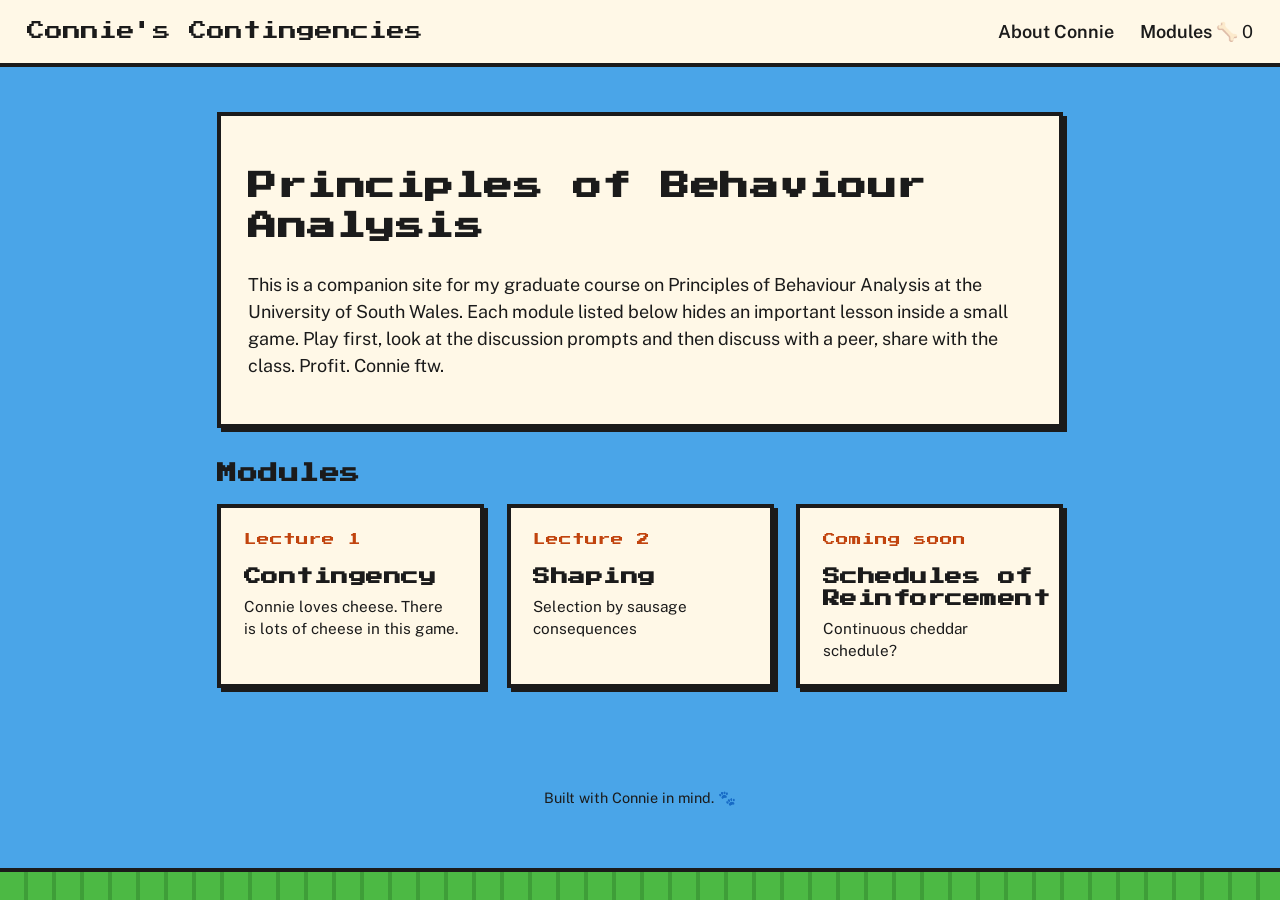
==== index.html @ 33df30ab "Initial commit" ====
<!DOCTYPE html>
<html lang="en">
<head>
  <meta charset="UTF-8" />
  <meta name="viewport" content="width=device-width, initial-scale=1.0" />
  <title>Connie's Contingencies</title>
  <link rel="preconnect" href="https://fonts.googleapis.com">
  <link href="https://fonts.googleapis.com/css2?family=Press+Start+2P&family=Public+Sans:wght@400;600&display=swap" rel="stylesheet">
  <link rel="stylesheet" href="css/style.css" />
</head>
<body>

  <header class="site-header">
    <a class="brand" href="index.html">
      <span class="brand-title">Connie's Contingencies</span>
    </a>
    <nav class="site-nav">
      <a href="connie.html">About Connie</a>
      <a href="#modules">Modules</a>
      <span data-treats-counter-wrap>🦴 <span data-treats-counter>0</span></span>
    </nav>
  </header>

  <main>
    <section class="card">
      <h1>Principles of Behaviour Analysis</h1>
      <p>
        This is a companion site for my graduate course on Principles of Behaviour Analysis at the University of South Wales.
        Each module listed below hides an important lesson inside a small game. Play first,
        look at the discussion prompts and then discuss with a peer, share with the class. Profit.
        Connie ftw.
      </p>
    </section>

    <h2 id="modules">Modules</h2>
    <div class="module-grid">

      <a class="module-tile" href="modules/contingencies.html">
        <span class="lecture-no">Lecture 1</span>
        <h3>Contingency</h3>
        <p>Connie loves cheese. There is lots of cheese in this game.</p>
      </a>

      <a class="module-tile" href="modules/shaping.html">
        <span class="lecture-no">Lecture 2</span>
        <h3>Shaping</h3>
        <p>Selection by sausage consequences</p>
      </a>

      <a class="module-tile" href="#" aria-disabled="true">
        <span class="lecture-no">Coming soon</span>
        <h3>Schedules of Reinforcement</h3>
        <p>Continuous cheddar schedule?</p>
      </a>

    </div>
  </main>

  <footer>
    Built with Connie in mind. 🐾
  </footer>

  <script src="js/shared.js"></script>
</body>
</html>
---- css/style.css ----
/* ==========================================================================
   Connie's Contingencies — shared site styles
   Palette + type inspired by NES-era platformers (bright, saturated,
   black-outlined), not Game Boy monochrome.
   ========================================================================== */

:root {
  /* Core palette — named, deliberate, not defaults */
  --sky:        #4AA5E8;   /* bright cartoon sky blue, main background */
  --grass:      #4CB944;   /* saturated green, ground / secondary panels */
  --brick:      #C1440E;   /* warm brick red, headers / accents */
  --sun:        #FFC93C;   /* golden yellow, highlights / treats */
  --connie-tan: #C97B3D;   /* Connie's coat colour, warm toy-like tan */
  --ink:        #1B1B1B;   /* near-black outline colour, not pure #000 */
  --paper:      #FFF8E7;   /* warm off-white for text panels */

  --font-display: "Press Start 2P", monospace;
  --font-body: "Public Sans", "Segoe UI", system-ui, sans-serif;

  --pixel-border: 4px solid var(--ink);
  --shadow-hard: 4px 4px 0 var(--ink);
}

* { box-sizing: border-box; }

html, body {
  margin: 0;
  padding: 0;
  background: var(--sky);
  color: var(--ink);
  font-family: var(--font-body);
  font-size: 18px;
  line-height: 1.5;
}

/* Textured ground strip along the bottom of every page, Mario-style */
body::after {
  content: "";
  display: block;
  position: fixed;
  left: 0; right: 0; bottom: 0;
  height: 28px;
  background: repeating-linear-gradient(
    90deg,
    var(--grass) 0 24px,
    #3E9E38 24px 28px
  );
  border-top: var(--pixel-border);
  z-index: 0;
}

a { color: var(--brick); }
a:visited { color: var(--brick); }

h1, h2, h3, .display {
  font-family: var(--font-display);
  line-height: 1.4;
  letter-spacing: 0.5px;
}

h1 { font-size: 1.6rem; }
h2 { font-size: 1.1rem; }

.site-header {
  display: flex;
  align-items: center;
  justify-content: space-between;
  gap: 1rem;
  padding: 1rem 1.5rem;
  background: var(--paper);
  border-bottom: var(--pixel-border);
  position: relative;
  z-index: 1;
}

.site-header .brand {
  display: flex;
  align-items: center;
  gap: 0.75rem;
  text-decoration: none;
  color: var(--ink);
}

.brand-title {
  font-family: var(--font-display);
  font-size: 1rem;
}

.site-nav a {
  margin-left: 1.25rem;
  text-decoration: none;
  font-weight: 600;
  color: var(--ink);
  border-bottom: 3px solid transparent;
  padding-bottom: 2px;
}

.site-nav a:hover,
.site-nav a:focus-visible {
  border-bottom-color: var(--brick);
}

main {
  max-width: 900px;
  margin: 0 auto;
  padding: 2.5rem 1.5rem 4rem;
  position: relative;
  z-index: 1;
}

.card {
  background: var(--paper);
  border: var(--pixel-border);
  box-shadow: var(--shadow-hard);
  padding: 1.5rem;
  margin-bottom: 1.75rem;
}

.module-grid {
  display: grid;
  grid-template-columns: repeat(auto-fill, minmax(220px, 1fr));
  gap: 1.25rem;
}

.module-tile {
  display: flex;
  flex-direction: column;
  gap: 0.4rem;
  text-decoration: none;
  color: var(--ink);
  background: var(--paper);
  border: var(--pixel-border);
  box-shadow: var(--shadow-hard);
  padding: 1.25rem;
  min-height: 9.5rem;
  transition: transform 0.08s ease-out;
}

.module-tile:hover,
.module-tile:focus-visible {
  transform: translate(-2px, -2px);
  box-shadow: 6px 6px 0 var(--ink);
}

.module-tile .lecture-no {
  font-family: var(--font-display);
  font-size: 0.7rem;
  color: var(--brick);
  display: block;
  margin-bottom: 0.5rem;
}

.module-tile h3 {
  margin: 0;
  font-size: 0.95rem;
  line-height: 1.3;
}

.module-tile p {
  margin: 0;
  font-size: 0.85rem;
  line-height: 1.45;
}

.btn {
  display: inline-block;
  font-family: var(--font-display);
  font-size: 0.8rem;
  background: var(--sun);
  color: var(--ink);
  border: var(--pixel-border);
  box-shadow: var(--shadow-hard);
  padding: 0.75rem 1.25rem;
  text-decoration: none;
  cursor: pointer;
}

.btn:hover,
.btn:focus-visible {
  transform: translate(-2px, -2px);
  box-shadow: 6px 6px 0 var(--ink);
}

.btn:active {
  transform: translate(2px, 2px);
  box-shadow: 0 0 0 var(--ink);
}

.pixel-frame {
  image-rendering: pixelated;
  image-rendering: crisp-edges;
}

footer {
  text-align: center;
  font-size: 0.8rem;
  padding: 1.5rem;
  position: relative;
  z-index: 1;
}

@media (prefers-reduced-motion: reduce) {
  .module-tile, .btn { transition: none; }
}

.connie-photo {
  width: 100%;
  max-width: 640px;
  margin: 1.5rem auto;
}

.connie-photo img {
  display: block;
  width: 100%;
  height: auto;
  border: 2px solid var(--ink);
}

.connie-photo figcaption {
  margin-top: 0.5rem;
  font-size: 0.85rem;
  text-align: center;
}
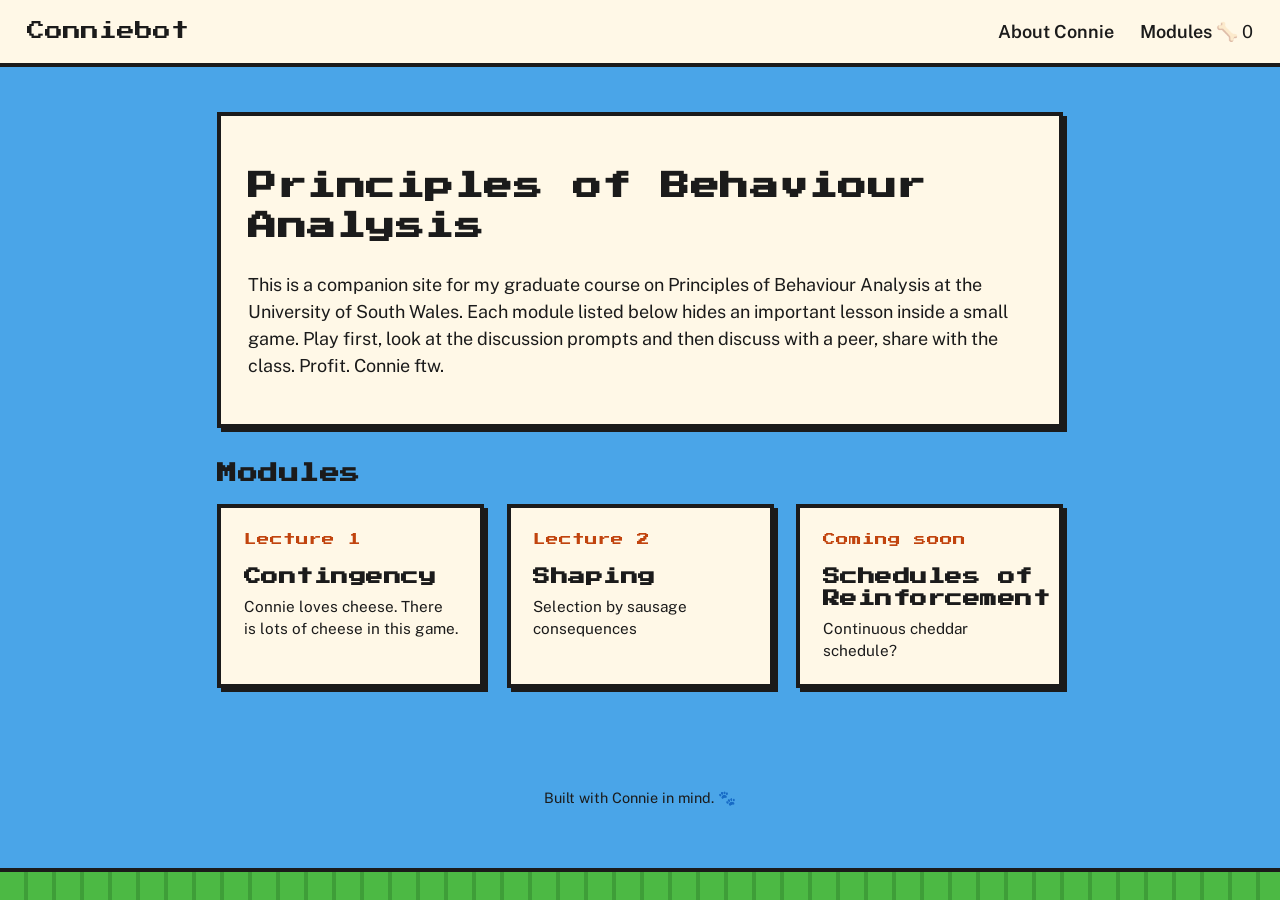
==== commit 53aff3ea: "changed text" ====
--- a/index.html
+++ b/index.html
@@ -3,7 +3,7 @@
 <head>
   <meta charset="UTF-8" />
   <meta name="viewport" content="width=device-width, initial-scale=1.0" />
-  <title>Connie's Contingencies</title>
+  <title>Conniebot</title>
   <link rel="preconnect" href="https://fonts.googleapis.com">
   <link href="https://fonts.googleapis.com/css2?family=Press+Start+2P&family=Public+Sans:wght@400;600&display=swap" rel="stylesheet">
   <link rel="stylesheet" href="css/style.css" />
@@ -12,7 +12,7 @@
 
   <header class="site-header">
     <a class="brand" href="index.html">
-      <span class="brand-title">Connie's Contingencies</span>
+      <span class="brand-title">Conniebot</span>
     </a>
     <nav class="site-nav">
       <a href="connie.html">About Connie</a>
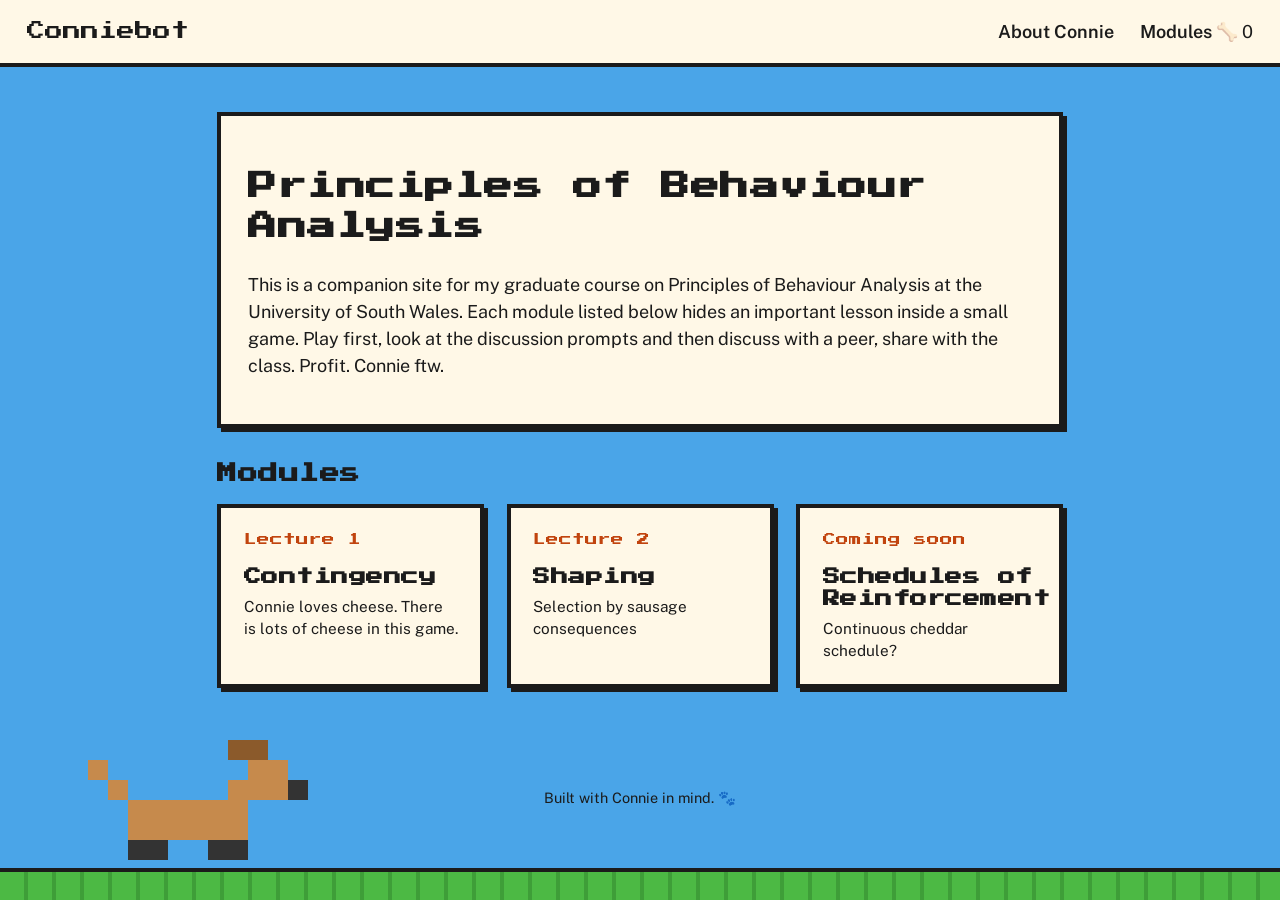
==== commit f7f95665: "update pixel connie on homepage" ====
--- a/index.html
+++ b/index.html
@@ -7,6 +7,52 @@
   <link rel="preconnect" href="https://fonts.googleapis.com">
   <link href="https://fonts.googleapis.com/css2?family=Press+Start+2P&family=Public+Sans:wght@400;600&display=swap" rel="stylesheet">
   <link rel="stylesheet" href="css/style.css" />
+  <style>
+    /* Mario-style retro pixel sausage dog container */
+    .pixel-dog-container {
+      position: fixed;
+      bottom: 20px; 
+      left: 20px;
+      z-index: 1000;
+      image-rendering: pixelated;
+    }
+
+    .pixel-dog {
+      position: relative;
+      width: 48px;
+      height: 24px;
+      /* Flip it and scale it, and anchor from the right so it stays on screen */
+      transform: scale(5) scaleX(-1); 
+      transform-origin: bottom right;
+    }
+
+    /* Pixel art blocks using box-shadow */
+    .pixel-dog::before {
+      content: "";
+      position: absolute;
+      bottom: 0;
+      left: 0;
+      width: 4px;
+      height: 4px;
+      background: transparent;
+      box-shadow: 
+        /* Body */
+        12px -8px 0 0 #c68a4c, 16px -8px 0 0 #c68a4c, 20px -8px 0 0 #c68a4c, 24px -8px 0 0 #c68a4c, 28px -8px 0 0 #c68a4c, 32px -8px 0 0 #c68a4c,
+        12px -12px 0 0 #c68a4c, 16px -12px 0 0 #c68a4c, 20px -12px 0 0 #c68a4c, 24px -12px 0 0 #c68a4c, 28px -12px 0 0 #c68a4c, 32px -12px 0 0 #c68a4c,
+        /* Head */
+        4px -16px 0 0 #c68a4c, 8px -16px 0 0 #c68a4c, 12px -16px 0 0 #c68a4c,
+        4px -20px 0 0 #c68a4c, 8px -20px 0 0 #c68a4c,
+        /* Snout */
+        0px -16px 0 0 #333333,
+        /* Ears */
+        8px -24px 0 0 #8b5a2b, 12px -24px 0 0 #8b5a2b,
+        /* Tail */
+        36px -16px 0 0 #c68a4c, 40px -20px 0 0 #c68a4c,
+        /* Legs */
+        12px -4px 0 0 #333333, 16px -4px 0 0 #333333,
+        28px -4px 0 0 #333333, 32px -4px 0 0 #333333;
+    }
+  </style>
 </head>
 <body>
 
@@ -60,6 +106,11 @@
     Built with Connie in mind. 🐾
   </footer>
 
+  <!-- Pixel Sausage Dog Element -->
+  <div class="pixel-dog-container">
+    <div class="pixel-dog"></div>
+  </div>
+
   <script src="js/shared.js"></script>
 </body>
-</html>
+</html>
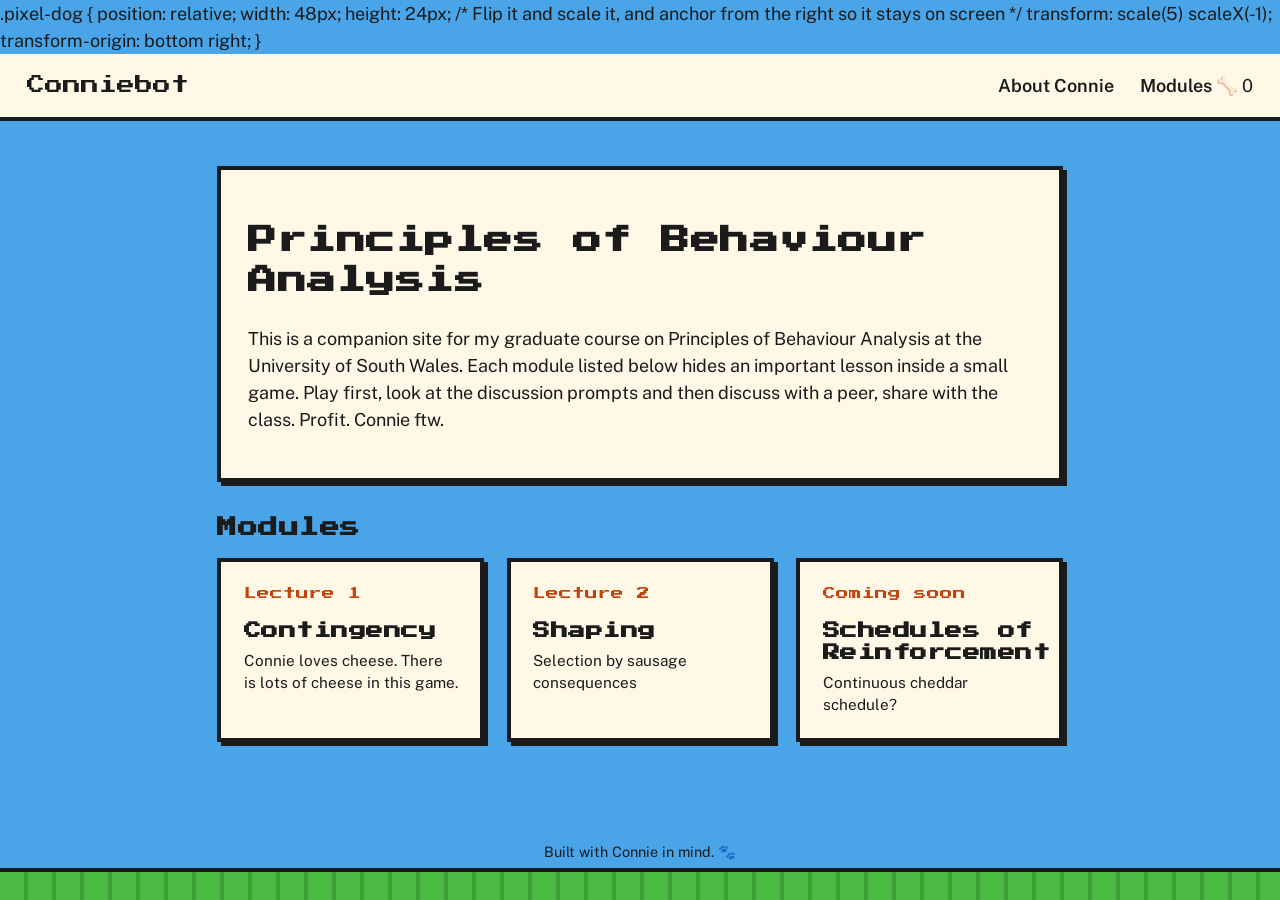
==== commit b5ede5c2: "update connie pixel for cell phone display" ====
--- a/index.html
+++ b/index.html
@@ -7,17 +7,7 @@
   <link rel="preconnect" href="https://fonts.googleapis.com">
   <link href="https://fonts.googleapis.com/css2?family=Press+Start+2P&family=Public+Sans:wght@400;600&display=swap" rel="stylesheet">
   <link rel="stylesheet" href="css/style.css" />
-  <style>
-    /* Mario-style retro pixel sausage dog container */
-    .pixel-dog-container {
-      position: fixed;
-      bottom: 20px; 
-      left: 20px;
-      z-index: 1000;
-      image-rendering: pixelated;
-    }
-
-    .pixel-dog {
+  .pixel-dog {
       position: relative;
       width: 48px;
       height: 24px;
@@ -25,34 +15,6 @@
       transform: scale(5) scaleX(-1); 
       transform-origin: bottom right;
     }
-
-    /* Pixel art blocks using box-shadow */
-    .pixel-dog::before {
-      content: "";
-      position: absolute;
-      bottom: 0;
-      left: 0;
-      width: 4px;
-      height: 4px;
-      background: transparent;
-      box-shadow: 
-        /* Body */
-        12px -8px 0 0 #c68a4c, 16px -8px 0 0 #c68a4c, 20px -8px 0 0 #c68a4c, 24px -8px 0 0 #c68a4c, 28px -8px 0 0 #c68a4c, 32px -8px 0 0 #c68a4c,
-        12px -12px 0 0 #c68a4c, 16px -12px 0 0 #c68a4c, 20px -12px 0 0 #c68a4c, 24px -12px 0 0 #c68a4c, 28px -12px 0 0 #c68a4c, 32px -12px 0 0 #c68a4c,
-        /* Head */
-        4px -16px 0 0 #c68a4c, 8px -16px 0 0 #c68a4c, 12px -16px 0 0 #c68a4c,
-        4px -20px 0 0 #c68a4c, 8px -20px 0 0 #c68a4c,
-        /* Snout */
-        0px -16px 0 0 #333333,
-        /* Ears */
-        8px -24px 0 0 #8b5a2b, 12px -24px 0 0 #8b5a2b,
-        /* Tail */
-        36px -16px 0 0 #c68a4c, 40px -20px 0 0 #c68a4c,
-        /* Legs */
-        12px -4px 0 0 #333333, 16px -4px 0 0 #333333,
-        28px -4px 0 0 #333333, 32px -4px 0 0 #333333;
-    }
-  </style>
 </head>
 <body>
 
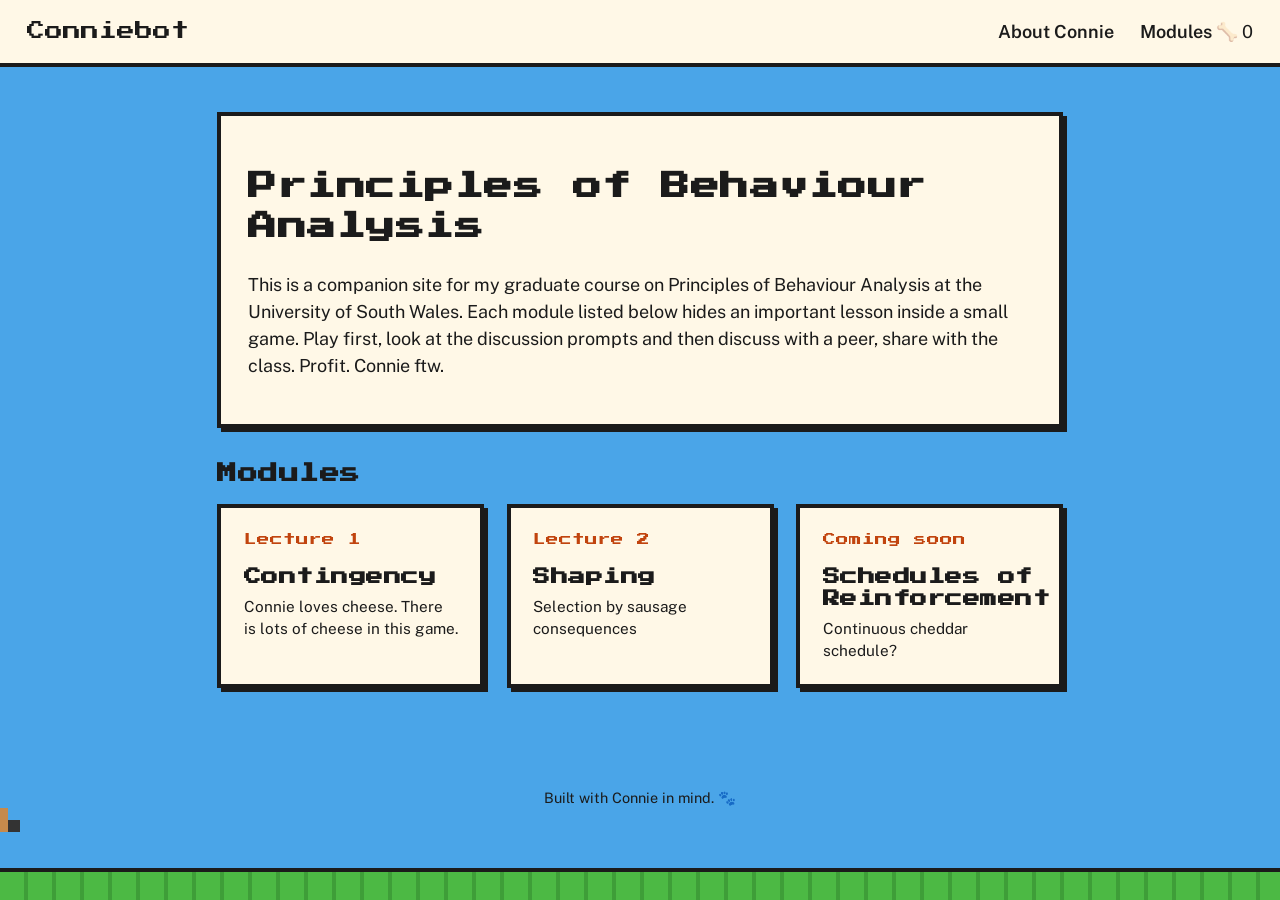
==== commit 696f41ef: "update pixel connie" ====
--- a/index.html
+++ b/index.html
@@ -7,14 +7,62 @@
   <link rel="preconnect" href="https://fonts.googleapis.com">
   <link href="https://fonts.googleapis.com/css2?family=Press+Start+2P&family=Public+Sans:wght@400;600&display=swap" rel="stylesheet">
   <link rel="stylesheet" href="css/style.css" />
-  .pixel-dog {
+  
+  <!-- CSS wrapped properly in style tags -->
+  <style>
+    .pixel-dog-container {
+      position: absolute;
+      bottom: 20px; 
+      left: 20px;
+      z-index: 10;
+      image-rendering: pixelated;
+    }
+
+    .pixel-dog {
       position: relative;
       width: 48px;
       height: 24px;
-      /* Flip it and scale it, and anchor from the right so it stays on screen */
-      transform: scale(5) scaleX(-1); 
-      transform-origin: bottom right;
+      transform: scale(3) scaleX(-1); 
+      transform-origin: bottom left;
     }
+
+    .pixel-dog::before {
+      content: "";
+      position: absolute;
+      bottom: 0;
+      left: 0;
+      width: 4px;
+      height: 4px;
+      background: transparent;
+      box-shadow: 
+        /* Body */
+        12px -8px 0 0 #c68a4c, 16px -8px 0 0 #c68a4c, 20px -8px 0 0 #c68a4c, 24px -8px 0 0 #c68a4c, 28px -8px 0 0 #c68a4c, 32px -8px 0 0 #c68a4c,
+        12px -12px 0 0 #c68a4c, 16px -12px 0 0 #c68a4c, 20px -12px 0 0 #c68a4c, 24px -12px 0 0 #c68a4c, 28px -12px 0 0 #c68a4c, 32px -12px 0 0 #c68a4c,
+        /* Head */
+        4px -16px 0 0 #c68a4c, 8px -16px 0 0 #c68a4c, 12px -16px 0 0 #c68a4c,
+        4px -20px 0 0 #c68a4c, 8px -20px 0 0 #c68a4c,
+        /* Snout */
+        0px -16px 0 0 #333333,
+        /* Ears */
+        8px -24px 0 0 #8b5a2b, 12px -24px 0 0 #8b5a2b,
+        /* Tail */
+        36px -16px 0 0 #c68a4c, 40px -20px 0 0 #c68a4c,
+        /* Legs */
+        12px -4px 0 0 #333333, 16px -4px 0 0 #333333,
+        28px -4px 0 0 #333333, 32px -4px 0 0 #333333;
+    }
+
+    /* Mobile responsive safeguard */
+    @media (max-width: 600px) {
+      .pixel-dog {
+        transform: scale(1.5) scaleX(-1);
+      }
+      .pixel-dog-container {
+        position: relative;
+        margin-top: 20px;
+      }
+    }
+  </style>
 </head>
 <body>
 
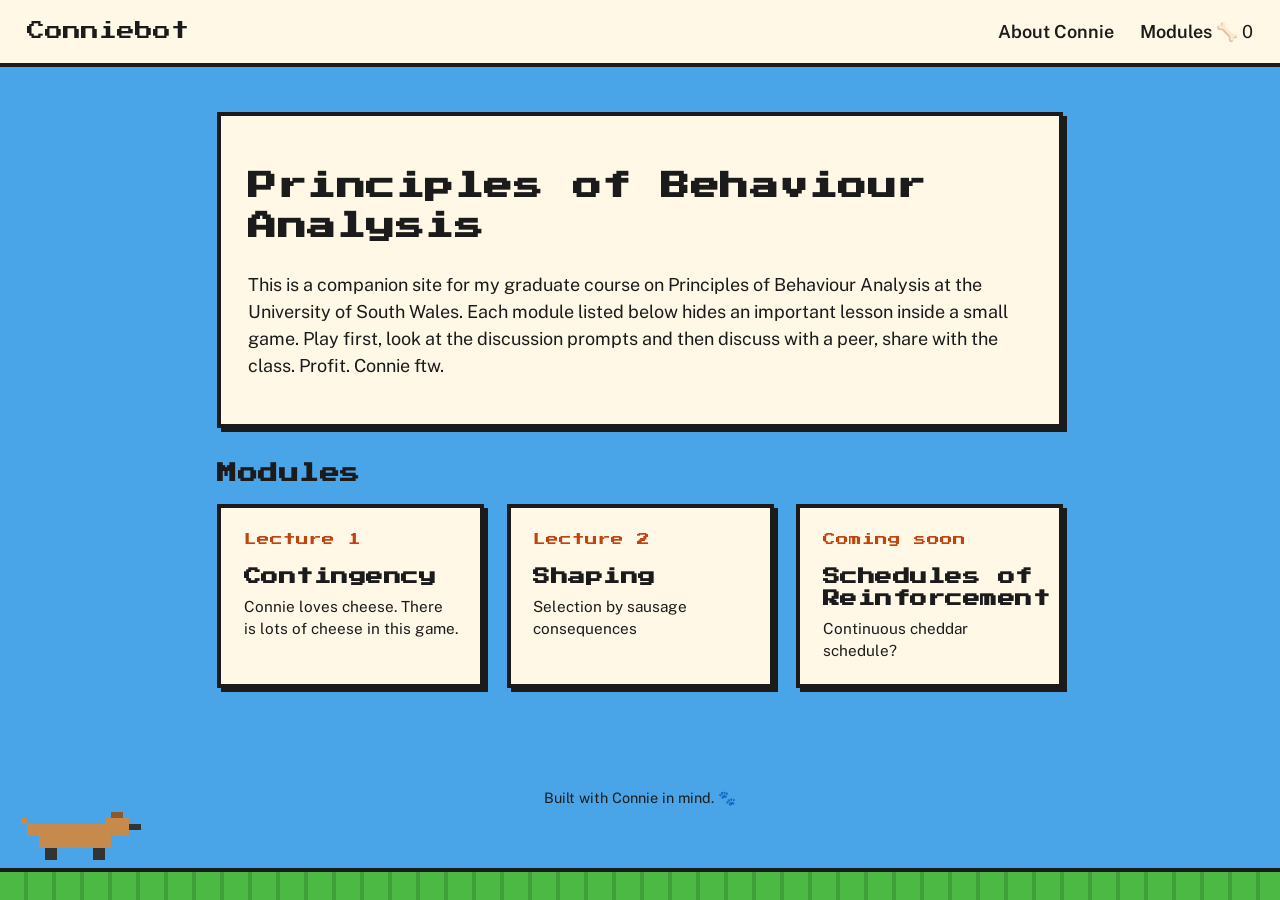
==== commit 0617d7f1: "update pixel art" ====
--- a/index.html
+++ b/index.html
@@ -8,58 +8,28 @@
   <link href="https://fonts.googleapis.com/css2?family=Press+Start+2P&family=Public+Sans:wght@400;600&display=swap" rel="stylesheet">
   <link rel="stylesheet" href="css/style.css" />
   
-  <!-- CSS wrapped properly in style tags -->
   <style>
+    /* Fixed container locked safely in the bottom-left corner */
     .pixel-dog-container {
-      position: absolute;
-      bottom: 20px; 
-      left: 20px;
-      z-index: 10;
-      image-rendering: pixelated;
+      position: fixed;
+      bottom: 15px;
+      left: 15px;
+      z-index: 100;
+      pointer-events: none;
     }
 
+    /* Crisp pixel rendering for the SVG */
     .pixel-dog {
-      position: relative;
-      width: 48px;
-      height: 24px;
-      transform: scale(3) scaleX(-1); 
-      transform-origin: bottom left;
+      width: 144px;
+      height: 72px;
+      shape-rendering: crispEdges;
     }
 
-    .pixel-dog::before {
-      content: "";
-      position: absolute;
-      bottom: 0;
-      left: 0;
-      width: 4px;
-      height: 4px;
-      background: transparent;
-      box-shadow: 
-        /* Body */
-        12px -8px 0 0 #c68a4c, 16px -8px 0 0 #c68a4c, 20px -8px 0 0 #c68a4c, 24px -8px 0 0 #c68a4c, 28px -8px 0 0 #c68a4c, 32px -8px 0 0 #c68a4c,
-        12px -12px 0 0 #c68a4c, 16px -12px 0 0 #c68a4c, 20px -12px 0 0 #c68a4c, 24px -12px 0 0 #c68a4c, 28px -12px 0 0 #c68a4c, 32px -12px 0 0 #c68a4c,
-        /* Head */
-        4px -16px 0 0 #c68a4c, 8px -16px 0 0 #c68a4c, 12px -16px 0 0 #c68a4c,
-        4px -20px 0 0 #c68a4c, 8px -20px 0 0 #c68a4c,
-        /* Snout */
-        0px -16px 0 0 #333333,
-        /* Ears */
-        8px -24px 0 0 #8b5a2b, 12px -24px 0 0 #8b5a2b,
-        /* Tail */
-        36px -16px 0 0 #c68a4c, 40px -20px 0 0 #c68a4c,
-        /* Legs */
-        12px -4px 0 0 #333333, 16px -4px 0 0 #333333,
-        28px -4px 0 0 #333333, 32px -4px 0 0 #333333;
-    }
-
-    /* Mobile responsive safeguard */
+    /* Mobile scale adjustment */
     @media (max-width: 600px) {
       .pixel-dog {
-        transform: scale(1.5) scaleX(-1);
-      }
-      .pixel-dog-container {
-        position: relative;
-        margin-top: 20px;
+        width: 96px;
+        height: 48px;
       }
     }
   </style>
@@ -116,9 +86,24 @@
     Built with Connie in mind. 🐾
   </footer>
 
-  <!-- Pixel Sausage Dog Element -->
+  <!-- Pixel Sausage Dog Element (SVG) -->
   <div class="pixel-dog-container">
-    <div class="pixel-dog"></div>
+    <svg class="pixel-dog" viewBox="0 0 24 12" xmlns="http://www.w3.org/2000/svg">
+      <!-- Tail -->
+      <rect x="2" y="3" width="2" height="2" fill="#c68a4c"/>
+      <rect x="1" y="2" width="1" height="1" fill="#c68a4c"/>
+      <!-- Body -->
+      <rect x="4" y="4" width="12" height="3" fill="#c68a4c"/>
+      <rect x="4" y="3" width="12" height="1" fill="#c68a4c"/>
+      <!-- Legs -->
+      <rect x="5" y="7" width="2" height="2" fill="#333333"/>
+      <rect x="13" y="7" width="2" height="2" fill="#333333"/>
+      <!-- Head -->
+      <rect x="15" y="2" width="4" height="3" fill="#c68a4c"/>
+      <rect x="16" y="1" width="2" height="1" fill="#8b5a2b"/>
+      <!-- Snout & Nose -->
+      <rect x="19" y="3" width="2" height="1" fill="#333333"/>
+    </svg>
   </div>
 
   <script src="js/shared.js"></script>
